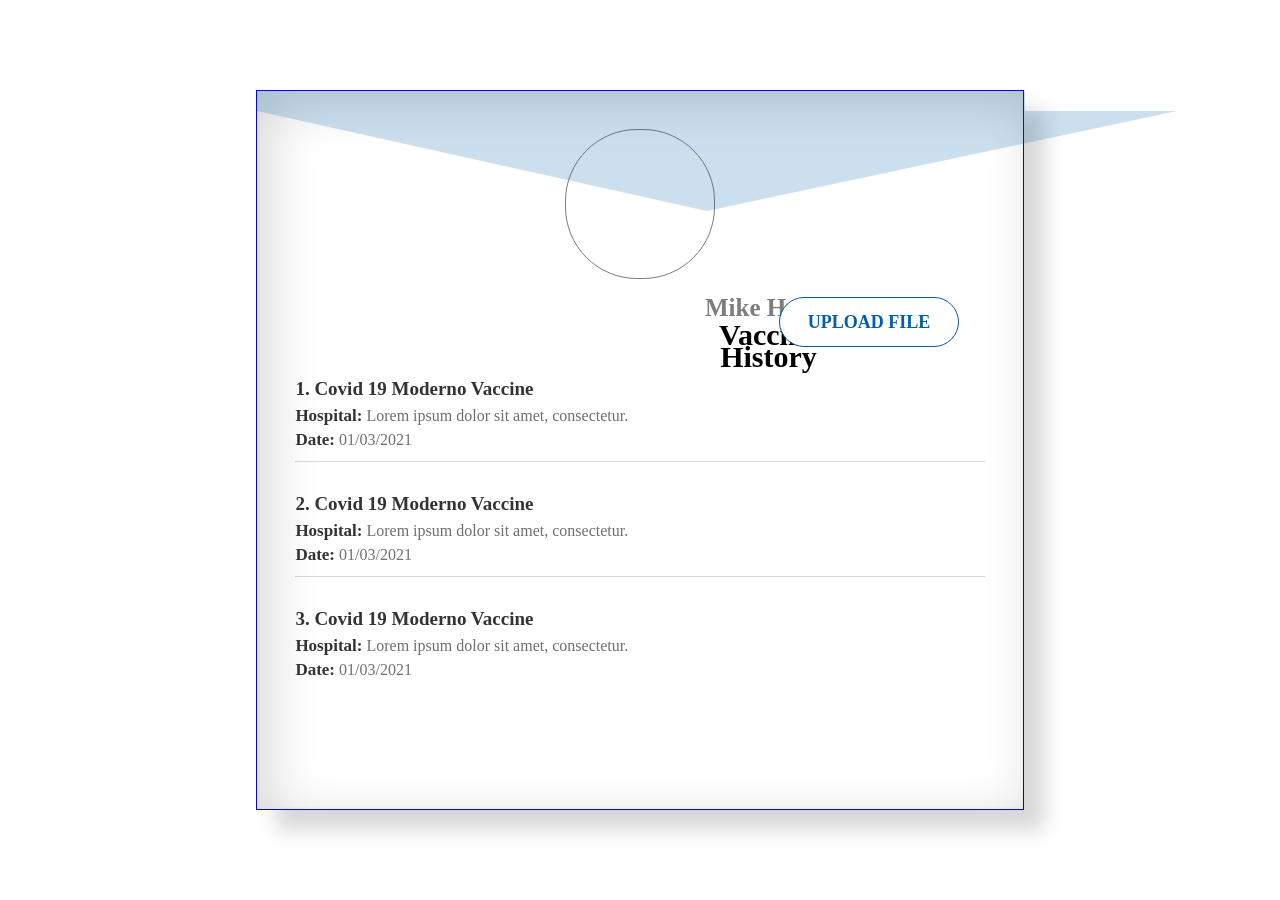
==== index11.html @ 38001731 "first commit" ====
<!DOCTYPE html>
<html lang="en">
<head>
    <meta charset="UTF-8">
    <meta http-equiv="X-UA-Compatible" content="IE=edge">
    <meta name="viewport" content="width=device-width, initial-scale=1.0">
    <title>Document</title>
    <link rel="stylesheet" href="style11.css">
</head>
<body>
    <div class="container">
        <div class="main_header"></div>
        <div class="profile"></div>
        <div class="profile_img"> </div>
        <div class="heading">
            <p class="title">Mike Hussy</p>
            <p class="subtitle">Vaccine History</p>
        </div>
        <div class="upload">
            <button class="btn" type="submit">UPLOAD FILE</button>
        </div>
        <div class="qa">
            <div class="question">1. Covid 19 Moderno Vaccine</div>
            <div class="hospital"><span>Hospital:</span> Lorem ipsum dolor sit amet, consectetur.</div>
            <div class="date"><span>Date:</span> 01/03/2021</div>
        </div>
        <div class="qa">
            <div class="question">2. Covid 19 Moderno Vaccine</div>
            <div class="hospital"><span>Hospital:</span> Lorem ipsum dolor sit amet, consectetur.</div>
            <div class="date"><span>Date:</span> 01/03/2021</div>
        </div>
        <div class="qa last">
            <div class="question">3. Covid 19 Moderno Vaccine</div>
            <div class="hospital"><span>Hospital:</span> Lorem ipsum dolor sit amet, consectetur.</div>
            <div class="date"><span>Date:</span> 01/03/2021</div>
        </div>
    </div>
</body>
</html>
---- style11.css ----
* {
  padding: 0;
  margin: 0;
  -webkit-box-sizing: border-box;
          box-sizing: border-box;
}

.container {
  width: 60vw;
  height: 80vh;
  margin: 10vh auto;
  border: 1px solid blue;
  -webkit-box-shadow: inset 12px 12px 51px #00000029, 20px 20px 20px #00000029;
          box-shadow: inset 12px 12px 51px #00000029, 20px 20px 20px #00000029;
}

.main_header {
  width: inherit;
  height: 20px;
  background-color: #005eaa33;
}

.profile {
  position: absolute;
  border-left: 450px solid transparent;
  border-right: 470px solid transparent;
  border-top: 100px solid #005eaa33;
}

.profile_img {
  margin: 2vh auto;
  width: 150px;
  height: 150px;
  border: 1px solid #7d7d7d;
  border-radius: 72px;
  background: transparent url("img/Image 1.png") 0% 0% no-repeat padding-box;
  opacity: 1;
}

.heading {
  position: absolute;
  margin: 0vh 47.6vh;
  text-align: center;
}

.title {
  font: normal normal 600 25px/22px Proxima Nova;
  letter-spacing: 0px;
  color: #7d7d7d;
  opacity: 1;
}

.subtitle {
  margin-top: 5px;
  font: normal normal bold 30px/22px Proxima Nova;
  letter-spacing: 0px;
  color: #000000;
  opacity: 1;
}

.upload {
  position: relative;
  text-align: end;
  margin-right: 5vw;
}

.btn {
  width: 180px;
  height: 50px;
  background: #ffffff 0% 0% no-repeat padding-box;
  border: 1px solid #005eaa;
  border-radius: 25px;
  opacity: 1;
  text-align: left;
  font: normal normal 600 18px/25px Proxima Nova;
  letter-spacing: 0px;
  color: #005eaa;
  text-align: center;
  opacity: 1;
  cursor: pointer;
}

.btn:hover {
  letter-spacing: 0px;
  color: #ffffff;
  opacity: 1;
  background-color: #005eaa;
}

.qa {
  margin: 3vh 3vw;
  border-bottom: 1px solid #00000029;
  padding-bottom: 1vh;
}

.qa .question {
  text-align: left;
  font: normal normal bold 19px/30px Proxima Nova;
  letter-spacing: 0px;
  color: #333333;
  opacity: 1;
  margin-top: 1vh;
}

.qa .hospital {
  text-align: left;
  font: normal normal normal 16px/24px Proxima Nova;
  letter-spacing: 0px;
  color: #6F6F6F;
}

.qa .hospital span {
  text-align: left;
  font: normal normal 600 17px/24px Proxima Nova;
  letter-spacing: 0px;
  color: #333333;
}

.qa .date {
  text-align: left;
  font: normal normal normal 16px/24px Proxima Nova;
  letter-spacing: 0px;
  color: #6F6F6F;
}

.qa .date span {
  text-align: left;
  font: normal normal 600 17px/24px Proxima Nova;
  letter-spacing: 0px;
  color: #333333;
}

.last {
  border-bottom: 1px solid transparent;
}
/*# sourceMappingURL=style11.css.map */
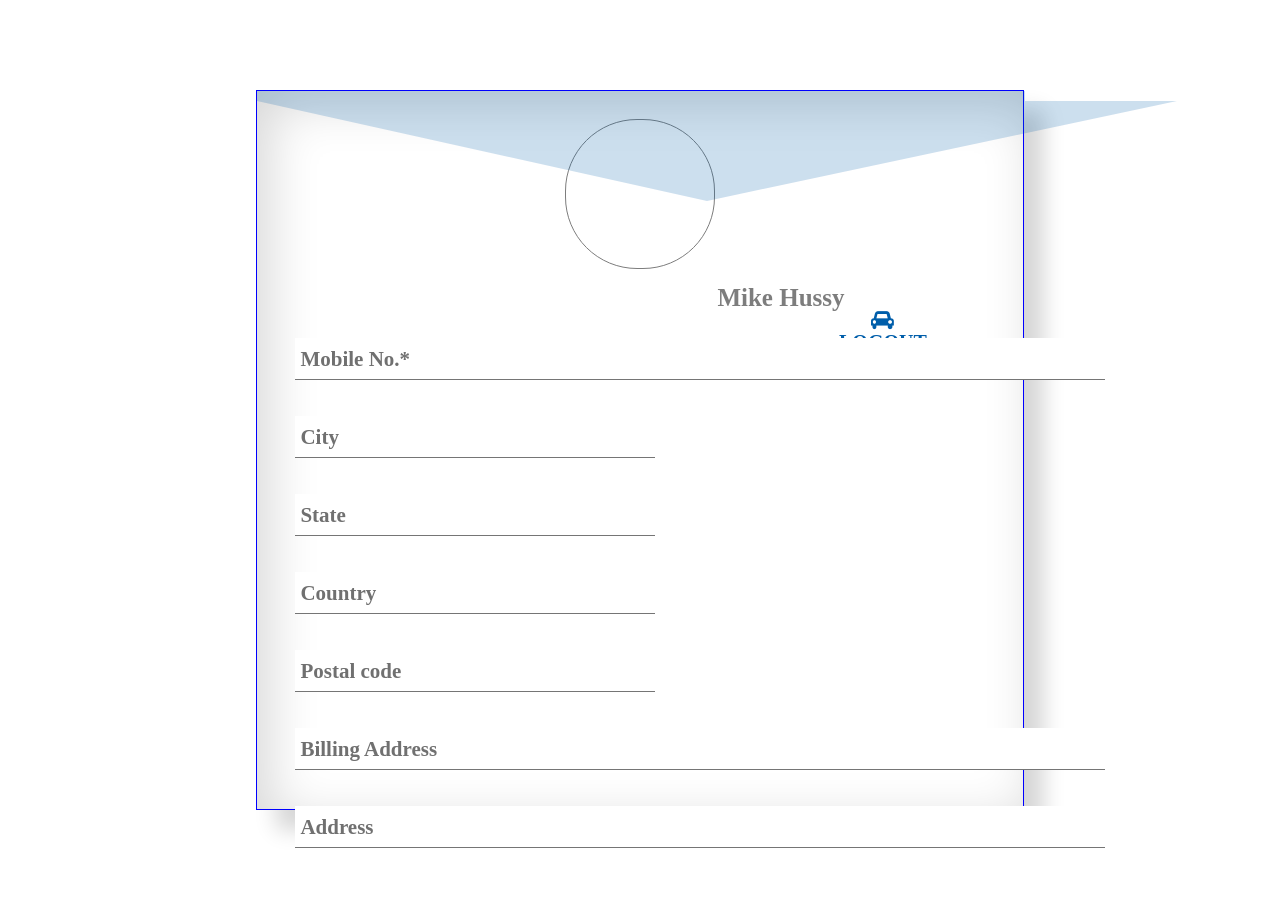
==== commit f9ba65c7: "page 12 design" ====
--- a/index11.html
+++ b/index11.html
@@ -6,6 +6,7 @@
     <meta name="viewport" content="width=device-width, initial-scale=1.0">
     <title>Document</title>
     <link rel="stylesheet" href="style11.css">
+    <link rel="stylesheet" href="https://cdnjs.cloudflare.com/ajax/libs/font-awesome/4.7.0/css/font-awesome.min.css">
 </head>
 <body>
     <div class="container">
@@ -14,26 +15,52 @@
         <div class="profile_img"> </div>
         <div class="heading">
             <p class="title">Mike Hussy</p>
-            <p class="subtitle">Vaccine History</p>
+            <p class="out" type="submit"><i class="fa fa-car"></i>LOGOUT</p>
         </div>
-        <div class="upload">
-            <button class="btn" type="submit">UPLOAD FILE</button>
-        </div>
-        <div class="qa">
-            <div class="question">1. Covid 19 Moderno Vaccine</div>
-            <div class="hospital"><span>Hospital:</span> Lorem ipsum dolor sit amet, consectetur.</div>
-            <div class="date"><span>Date:</span> 01/03/2021</div>
-        </div>
-        <div class="qa">
-            <div class="question">2. Covid 19 Moderno Vaccine</div>
-            <div class="hospital"><span>Hospital:</span> Lorem ipsum dolor sit amet, consectetur.</div>
-            <div class="date"><span>Date:</span> 01/03/2021</div>
-        </div>
-        <div class="qa last">
-            <div class="question">3. Covid 19 Moderno Vaccine</div>
-            <div class="hospital"><span>Hospital:</span> Lorem ipsum dolor sit amet, consectetur.</div>
-            <div class="date"><span>Date:</span> 01/03/2021</div>
-        </div>
+        <form class="details">
+            <div class="group">      
+                <input  class="input-lg" type="text" required>
+                <span class="highlight"></span>
+                <span class="bar"></span>
+                <label>Mobile No.*</label>
+              </div>
+            <div class="group">      
+                <input type="text" required>
+                <span class="highlight"></span>
+                <span class="bar"></span>
+                <label>City</label>
+              </div>
+              <div class="group">      
+                <input type="text" required>
+                <span class="highlight"></span>
+                <span class="bar"></span>
+                <label>State</label>
+              </div>
+              <div class="group">      
+                <input type="text" required>
+                <span class="highlight"></span>
+                <span class="bar"></span>
+                <label>Country</label>
+              </div>
+              <div class="group">      
+                <input type="text" required>
+                <span class="highlight"></span>
+                <span class="bar"></span>
+                <label>Postal code</label>
+              </div>
+              <div class="group">      
+                <input class="input-lg" type="text" required>
+                <span class="highlight"></span>
+                <span class="bar"></span>
+                <label>Billing Address</label>
+              </div>
+              <div class="group">      
+                <input  class="input-lg" type="text" required>
+                <span class="highlight"></span>
+                <span class="bar"></span>
+                <label>Address</label>
+              </div>
+        </form>
     </div>
 </body>
 </html>
--- a/style11.css
+++ b/style11.css
@@ -16,7 +16,7 @@
 
 .main_header {
   width: inherit;
-  height: 20px;
+  height: 10px;
   background-color: #005eaa33;
 }
 
@@ -48,20 +48,21 @@
   letter-spacing: 0px;
   color: #7d7d7d;
   opacity: 1;
+  float: left;
+  margin-left: 2.5vw;
 }
 
-.subtitle {
-  margin-top: 5px;
-  font: normal normal bold 30px/22px Proxima Nova;
+.out {
+  float: left;
+  margin-left: 12vw;
+  font: normal normal bold 20px/22px Proxima Nova;
   letter-spacing: 0px;
-  color: #000000;
-  opacity: 1;
+  color: #005eaa;
+  cursor: pointer;
 }
 
-.upload {
-  position: relative;
-  text-align: end;
-  margin-right: 5vw;
+.out:hover {
+  font: normal normal bold 25px/22px Proxima Nova;
 }
 
 .btn {
@@ -87,50 +88,104 @@
   background-color: #005eaa;
 }
 
-.qa {
-  margin: 3vh 3vw;
-  border-bottom: 1px solid #00000029;
-  padding-bottom: 1vh;
+.details {
+  margin-top: 4vw;
+  display: -webkit-box;
+  display: -ms-flexbox;
+  display: flex;
+  -ms-flex-wrap: wrap;
+      flex-wrap: wrap;
 }
 
-.qa .question {
-  text-align: left;
-  font: normal normal bold 19px/30px Proxima Nova;
-  letter-spacing: 0px;
-  color: #333333;
-  opacity: 1;
-  margin-top: 1vh;
+.group {
+  position: relative;
+  margin-bottom: 45px;
+  margin: 2vh 3vw;
 }
 
-.qa .hospital {
-  text-align: left;
-  font: normal normal normal 16px/24px Proxima Nova;
-  letter-spacing: 0px;
-  color: #6F6F6F;
+input {
+  font-size: 18px;
+  padding: 10px 10px 10px 5px;
+  display: block;
+  width: 360px;
+  border: none;
+  border-bottom: 1px solid #757575;
 }
 
-.qa .hospital span {
-  text-align: left;
-  font: normal normal 600 17px/24px Proxima Nova;
-  letter-spacing: 0px;
-  color: #333333;
+input:focus {
+  outline: none;
 }
 
-.qa .date {
-  text-align: left;
-  font: normal normal normal 16px/24px Proxima Nova;
-  letter-spacing: 0px;
-  color: #6F6F6F;
+.input-lg {
+  font-size: 18px;
+  padding: 10px 10px 10px 5px;
+  display: block;
+  width: 810px;
+  border: none;
+  border-bottom: 1px solid #757575;
 }
 
-.qa .date span {
-  text-align: left;
-  font: normal normal 600 17px/24px Proxima Nova;
+/* LABEL ======================================= */
+label {
+  font: normal normal 600 21px/22px Proxima Nova;
   letter-spacing: 0px;
-  color: #333333;
+  color: #707070;
+  position: absolute;
+  pointer-events: none;
+  left: 5px;
+  top: 10px;
+  transition: 0.2s ease all;
+  -moz-transition: 0.2s ease all;
+  -webkit-transition: 0.2s ease all;
 }
 
-.last {
-  border-bottom: 1px solid transparent;
+/* active state */
+input:focus ~ label,
+input:valid ~ label {
+  top: -20px;
+  font-size: 20px;
+  font-weight: 800;
+  color: #5264ae;
+}
+
+/* BOTTOM BARS ================================= */
+.bar {
+  position: relative;
+  display: block;
+  width: 300px;
+}
+
+.bar:before,
+.bar:after {
+  content: "";
+  height: 2px;
+  width: 0;
+  bottom: 1px;
+  position: absolute;
+}
+
+.bar:before {
+  left: 50%;
+}
+
+.bar:after {
+  right: 50%;
+}
+
+/* active state */
+input:focus ~ .bar:before,
+input:focus ~ .bar:after {
+  width: 50%;
+}
+
+/* HIGHLIGHTER ================================== */
+.highlight {
+  position: absolute;
+  height: 60%;
+  width: 100px;
+  top: 25%;
+  left: 0;
+  pointer-events: none;
+  opacity: 0.5;
 }
 /*# sourceMappingURL=style11.css.map */
